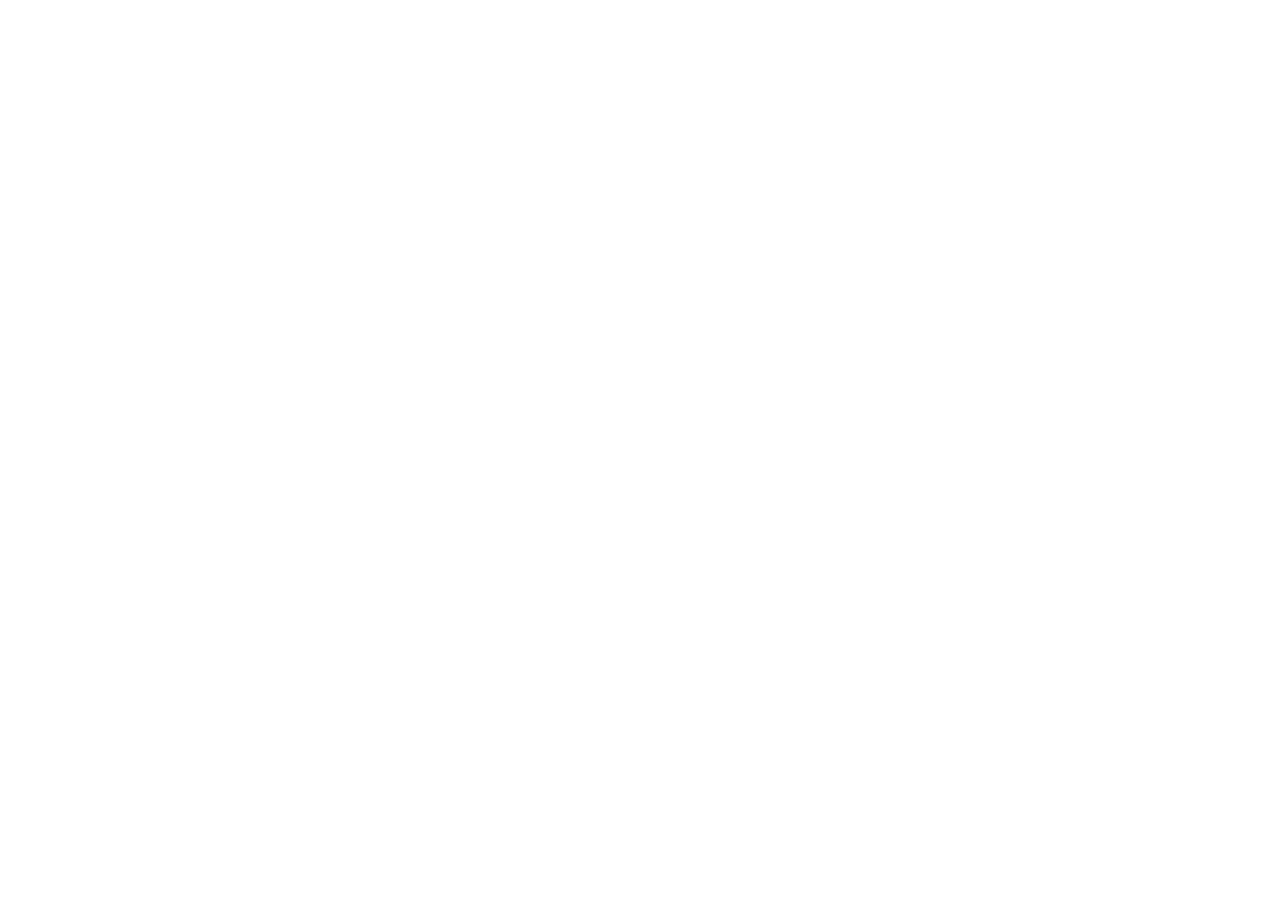
==== index.html @ b7793a12 "first commit" ====
<!DOCTYPE html>
<html lang="en">

<head>
    <meta charset="UTF-8">
    <meta http-equiv="X-UA-Compatible" content="IE=edge">
    <meta name="viewport" content="width=device-width, initial-scale=1.0">
    <title>Food network</title>
</head>

<body>

</body>

</html>
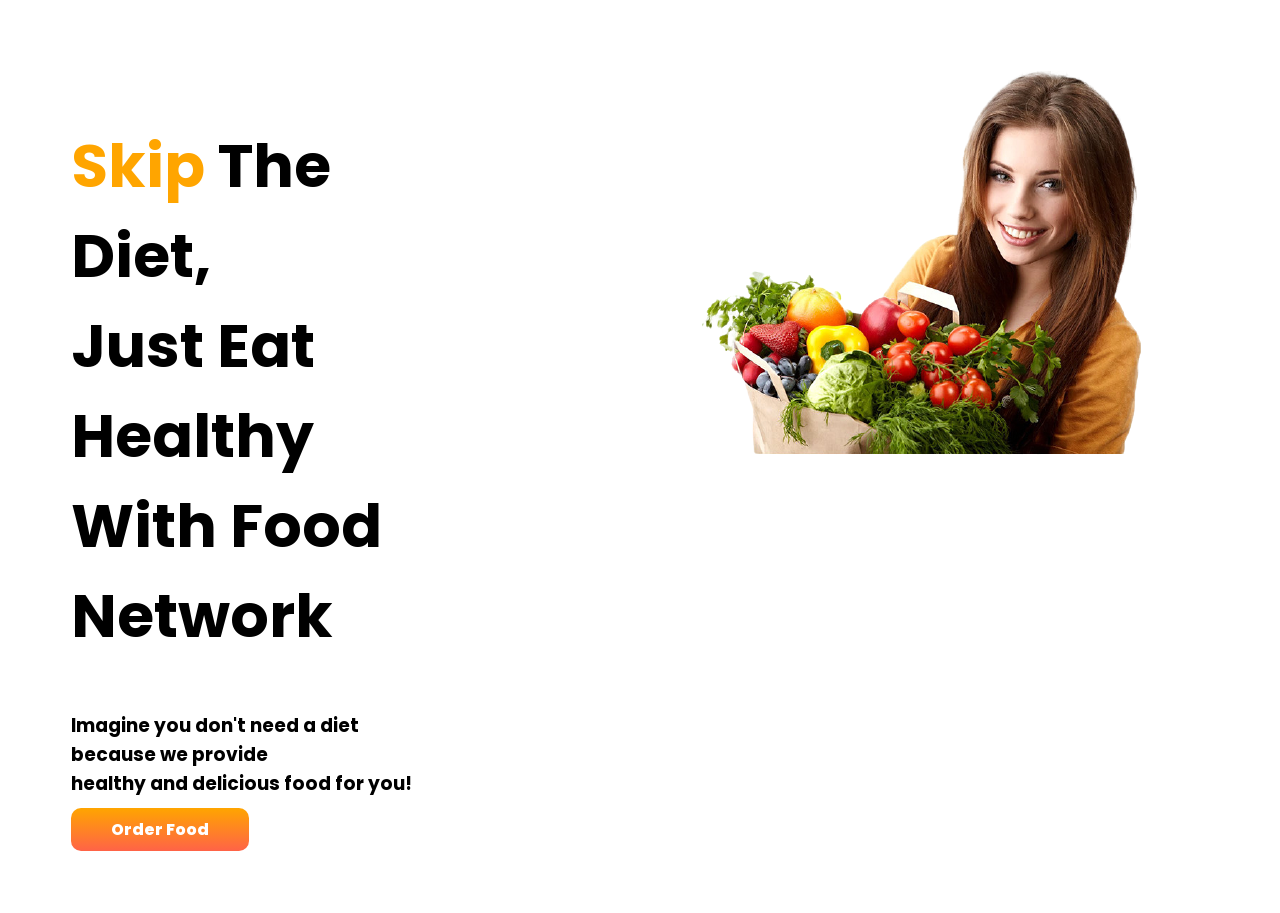
==== commit 76b380ea: "second commited" ====
--- a/index.html
+++ b/index.html
@@ -1,15 +1,33 @@
 <!DOCTYPE html>
 <html lang="en">
+
+</html>
 
 <head>
     <meta charset="UTF-8">
     <meta http-equiv="X-UA-Compatible" content="IE=edge">
     <meta name="viewport" content="width=device-width, initial-scale=1.0">
+    <link rel="preconnect" href="https://fonts.googleapis.com">
+    <link rel="preconnect" href="https://fonts.gstatic.com" crossorigin>
+    <link href="https://fonts.googleapis.com/css2?family=Poppins&display=swap" rel="stylesheet">
+    <link rel="stylesheet" href="style.css">
     <title>Food network</title>
 </head>
 
+
 <body>
+    <section>
+        <div class="half-width">
+            <h1><span id="orange">Skip</span> The Diet,<br>Just Eat Healthy<br>With Food Network</h1>
+            <h3>Imagine you don't need a diet because we provide<br>
 
+                healthy and delicious food for you!</h3>
+            <a class="link-button" target="_blank" href="https://www.healthyfood.com/">Order Food</a>
+        </div>
+        <div class="half-width"><img
+                src="images/female/kisspng-healthy-diet-food-eating-nutrition-woman-diet-5b20e260c13c04.3441013515288817607915-removebg-preview.png"
+                alt=""></div>
+    </section>
 </body>
 
 </html>
--- a/style.css
+++ b/style.css
@@ -0,0 +1,27 @@
+body{
+    font-family: 'Poppins', sans-serif;
+}
+h1{
+    font-size: 60px;
+}
+#orange{
+    color: orange;
+}
+section{
+    display: flex;
+}
+.half-width{
+    width: 60%;
+    padding: 5%;
+}
+.half-width img{
+    width: 100;
+}
+.link-button{
+    text-decoration: none;
+    background-image: linear-gradient(orange,tomato);
+    padding: 10px 40px;
+    border-radius: 10px;
+    color: white;
+    font-weight: 800;
+}
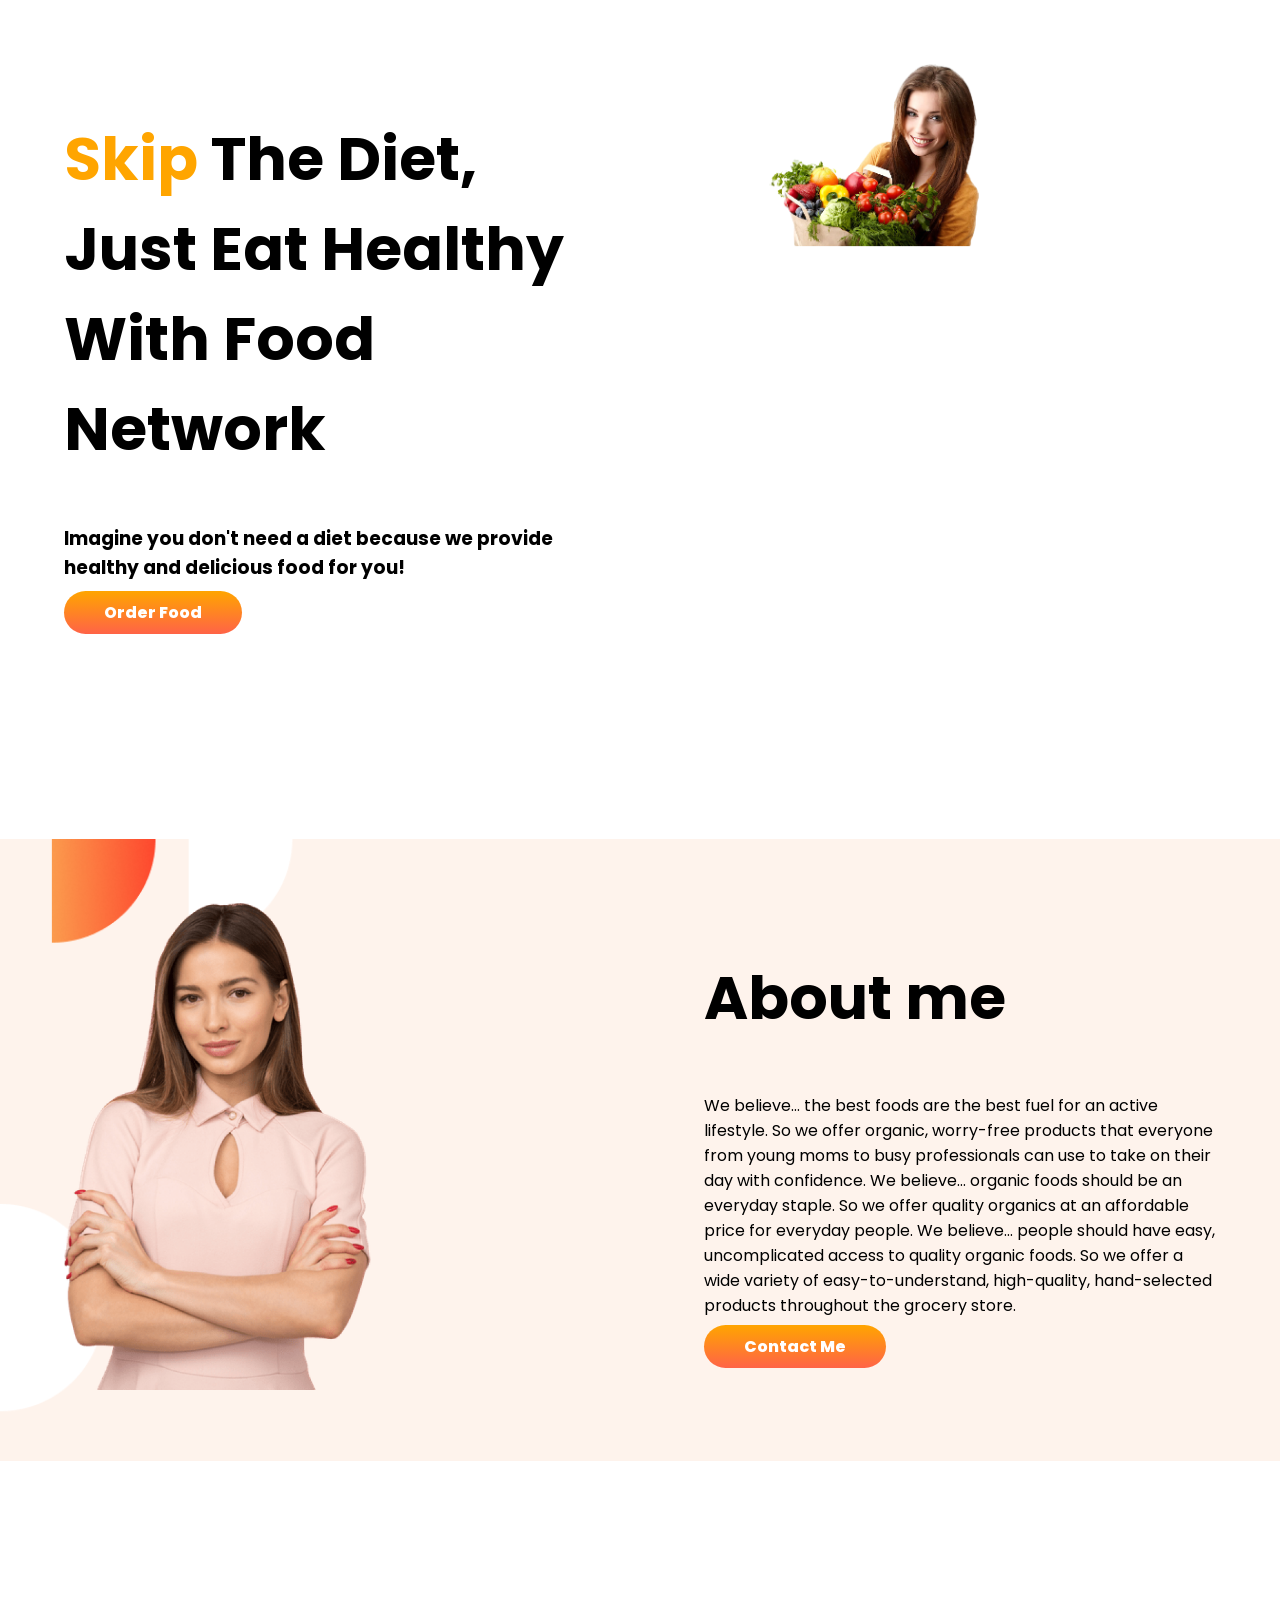
==== commit 85f722f5: "i commited" ====
--- a/index.html
+++ b/index.html
@@ -24,9 +24,30 @@
                 healthy and delicious food for you!</h3>
             <a class="link-button" target="_blank" href="https://www.healthyfood.com/">Order Food</a>
         </div>
-        <div class="half-width"><img
+        <div class="half-width "><img
                 src="images/female/kisspng-healthy-diet-food-eating-nutrition-woman-diet-5b20e260c13c04.3441013515288817607915-removebg-preview.png"
                 alt=""></div>
+    </section>
+    <section class="About-me">
+        <div class="half-width">
+            <img src="images/female/Person Image.png" alt="">
+        </div>
+        <div class="half-width">
+            <h1>About me</h1>
+            <p>We believe… the best foods are the best fuel for an active lifestyle. So we offer organic, worry-free
+                products that everyone from young moms to busy professionals can use to take on their day with
+                confidence.
+
+                We believe… organic foods should be an everyday staple. So we offer quality organics at an affordable
+                price for everyday people.
+
+                We believe… people should have easy, uncomplicated access to quality organic foods. So we offer a wide
+                variety of easy-to-understand, high-quality, hand-selected products throughout the grocery store.</p>
+
+
+
+            <a class="link-button" target="_blank" href="">Contact Me</a>
+        </div>
     </section>
 </body>
 
--- a/style.css
+++ b/style.css
@@ -1,5 +1,6 @@
 body{
     font-family: 'Poppins', sans-serif;
+    margin: 0;
 }
 h1{
     font-size: 60px;
@@ -9,19 +10,34 @@
 }
 section{
     display: flex;
+    margin-bottom: 150px;
 }
 .half-width{
     width: 60%;
     padding: 5%;
+    text-justify:normal;
 }
 .half-width img{
-    width: 100;
+    width: 60%;
+}
+.bigpicture{
+    width: 3000px;
 }
 .link-button{
     text-decoration: none;
     background-image: linear-gradient(orange,tomato);
     padding: 10px 40px;
-    border-radius: 10px;
+    border-radius: 50px;
     color: white;
     font-weight: 800;
+    
+}
+.About-me{
+    
+    background-image: url(images/shapes/7.png);
+    background-repeat: no-repeat;
+    background-size: cover;
+    
+    
+    
 }
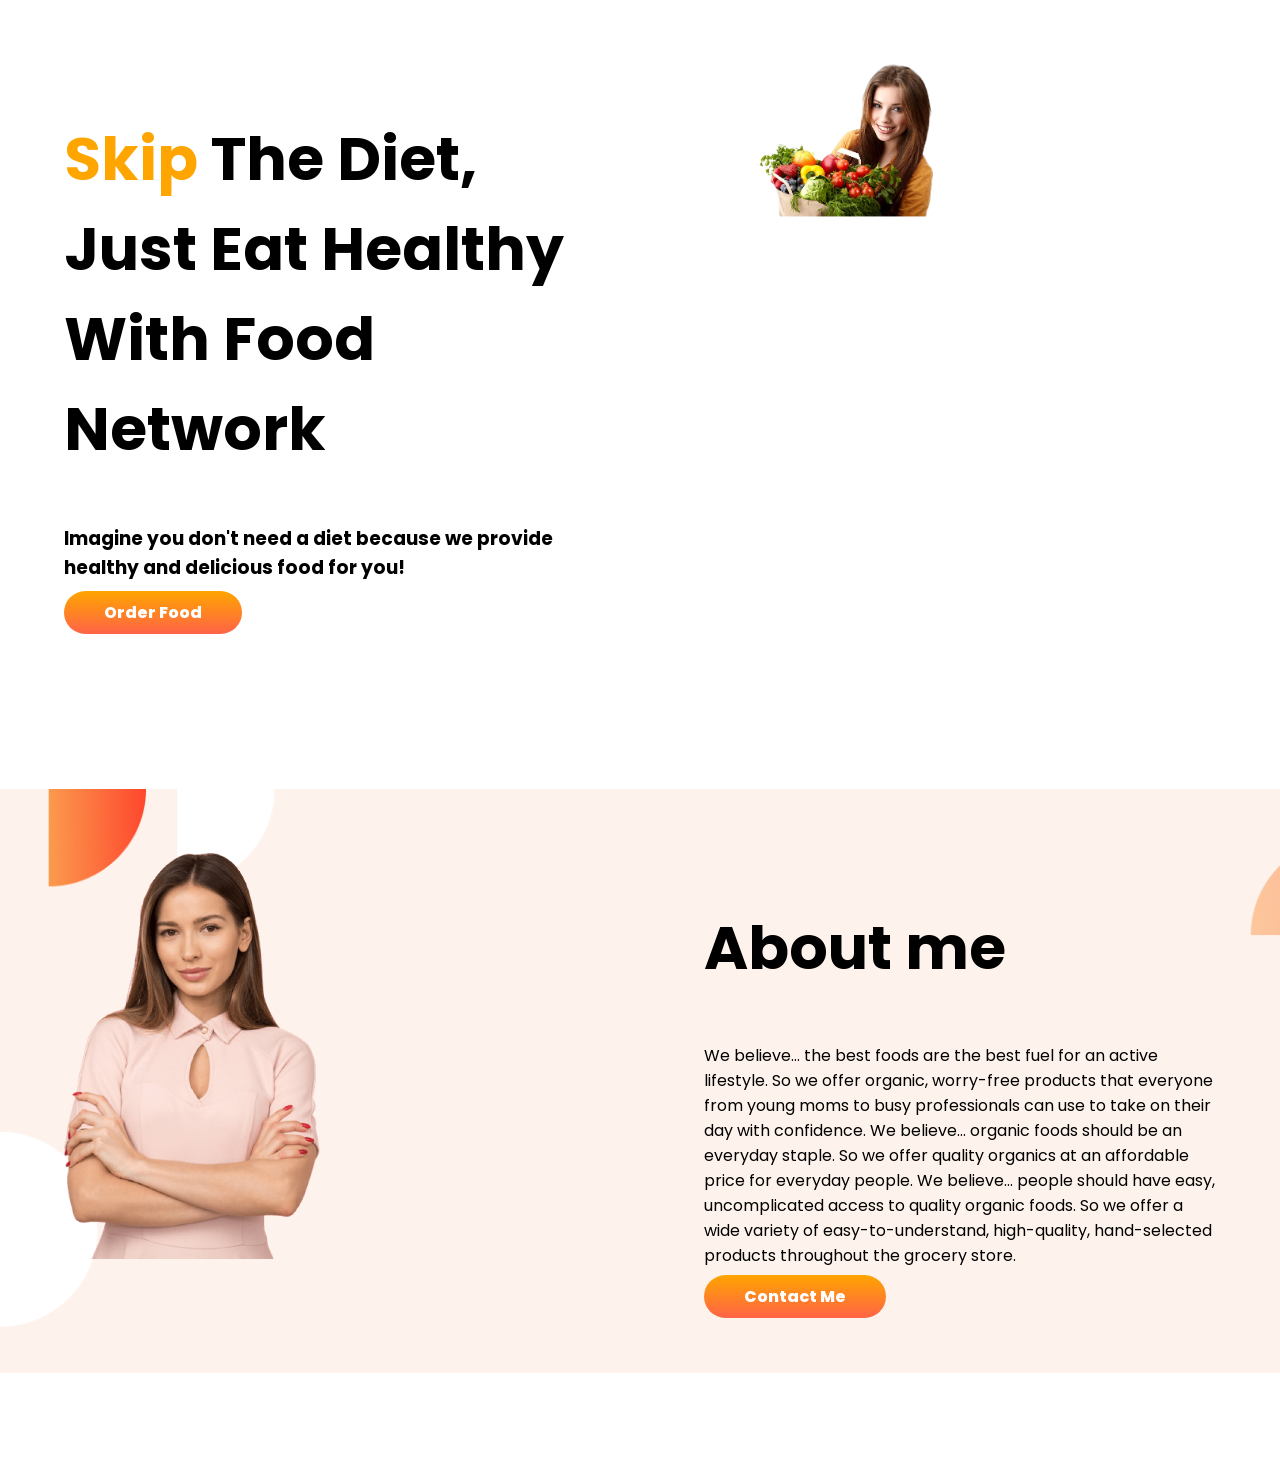
==== commit 9062d9e7: "to night commit" ====
--- a/index.html
+++ b/index.html
@@ -16,7 +16,7 @@
 
 
 <body>
-    <section>
+    <section class="Skip The Diet">
         <div class="half-width">
             <h1><span id="orange">Skip</span> The Diet,<br>Just Eat Healthy<br>With Food Network</h1>
             <h3>Imagine you don't need a diet because we provide<br>
@@ -24,14 +24,17 @@
                 healthy and delicious food for you!</h3>
             <a class="link-button" target="_blank" href="https://www.healthyfood.com/">Order Food</a>
         </div>
+
         <div class="half-width "><img
                 src="images/female/kisspng-healthy-diet-food-eating-nutrition-woman-diet-5b20e260c13c04.3441013515288817607915-removebg-preview.png"
                 alt=""></div>
     </section>
+
     <section class="About-me">
         <div class="half-width">
             <img src="images/female/Person Image.png" alt="">
         </div>
+
         <div class="half-width">
             <h1>About me</h1>
             <p>We believe… the best foods are the best fuel for an active lifestyle. So we offer organic, worry-free
@@ -46,7 +49,7 @@
 
 
 
-            <a class="link-button" target="_blank" href="">Contact Me</a>
+            <a class="link-button" target="_blank" href="https://www.healthyfood.com/">Contact Me</a>
         </div>
     </section>
 </body>
--- a/style.css
+++ b/style.css
@@ -10,19 +10,18 @@
 }
 section{
     display: flex;
-    margin-bottom: 150px;
+    margin-bottom: 100px;
 }
 .half-width{
     width: 60%;
     padding: 5%;
-    text-justify:normal;
+    
 }
 .half-width img{
-    width: 60%;
+    width: 50%;
 }
-.bigpicture{
-    width: 3000px;
-}
+
+
 .link-button{
     text-decoration: none;
     background-image: linear-gradient(orange,tomato);
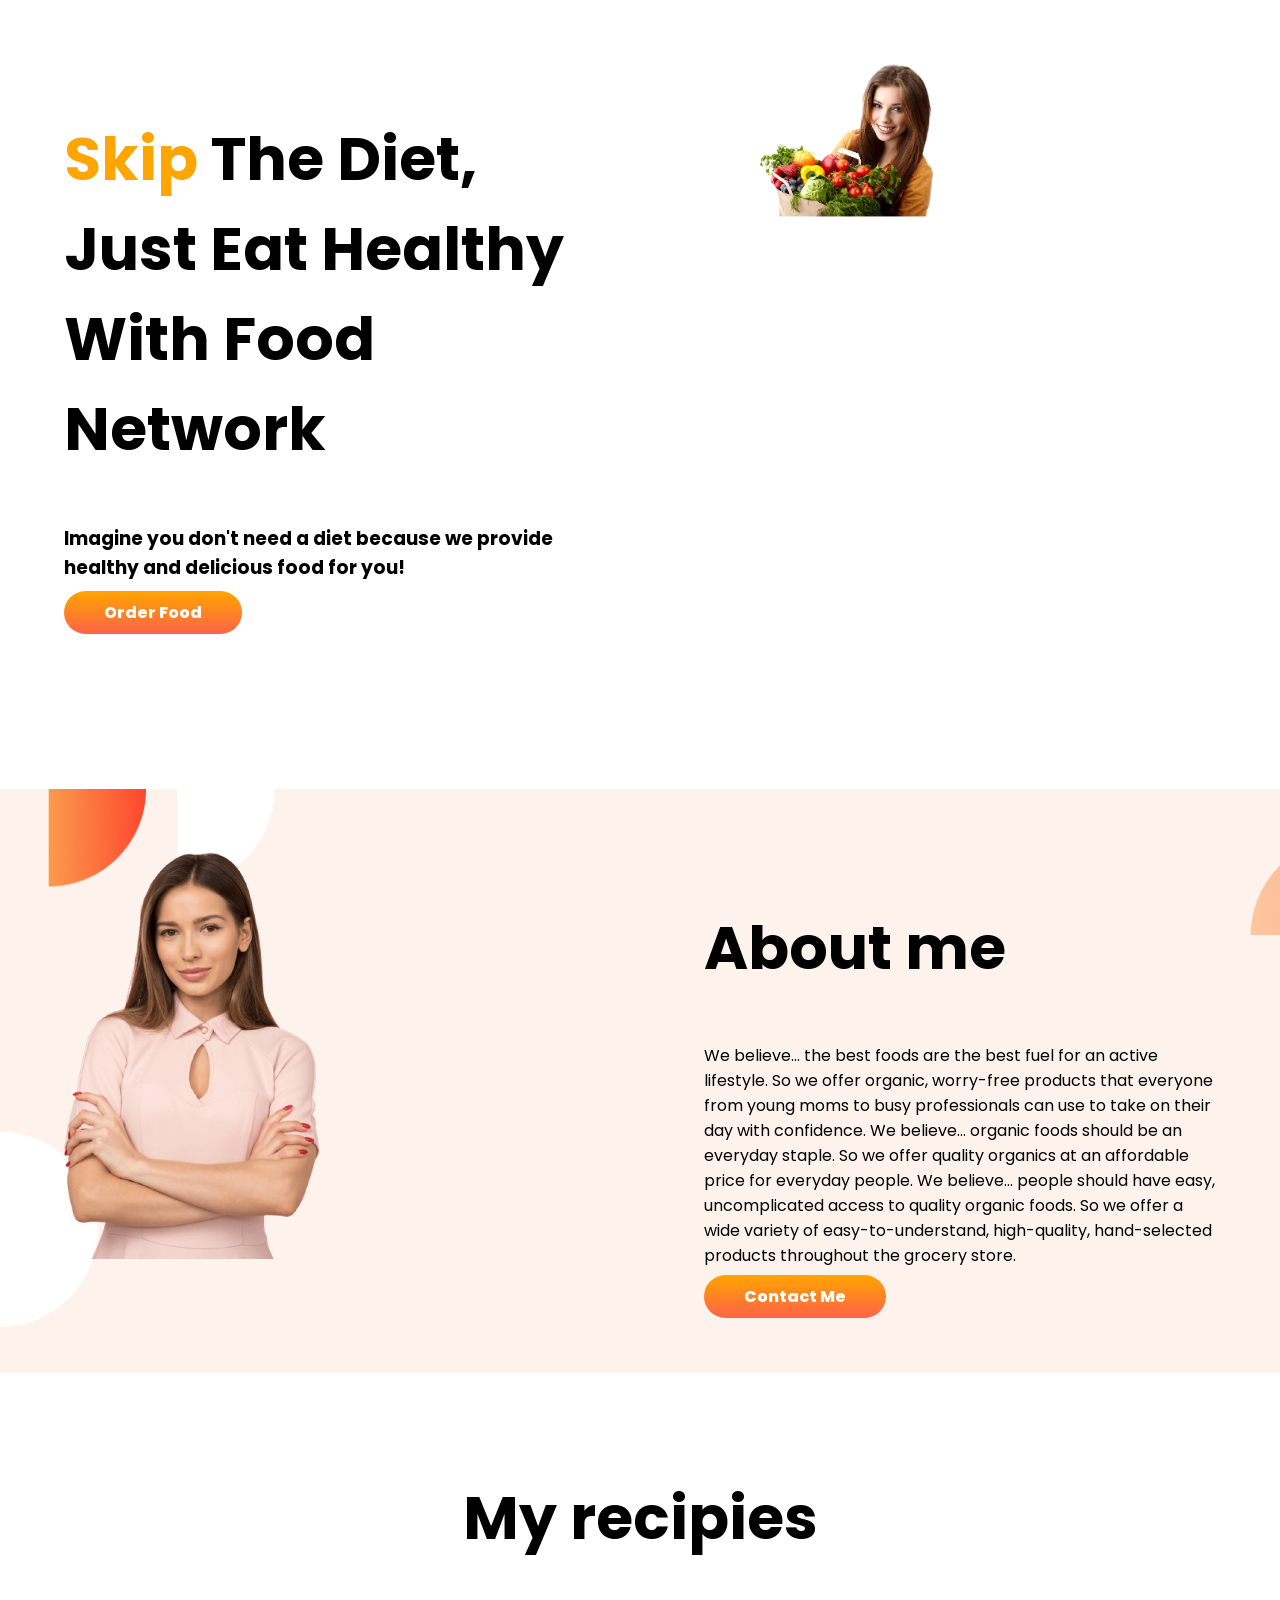
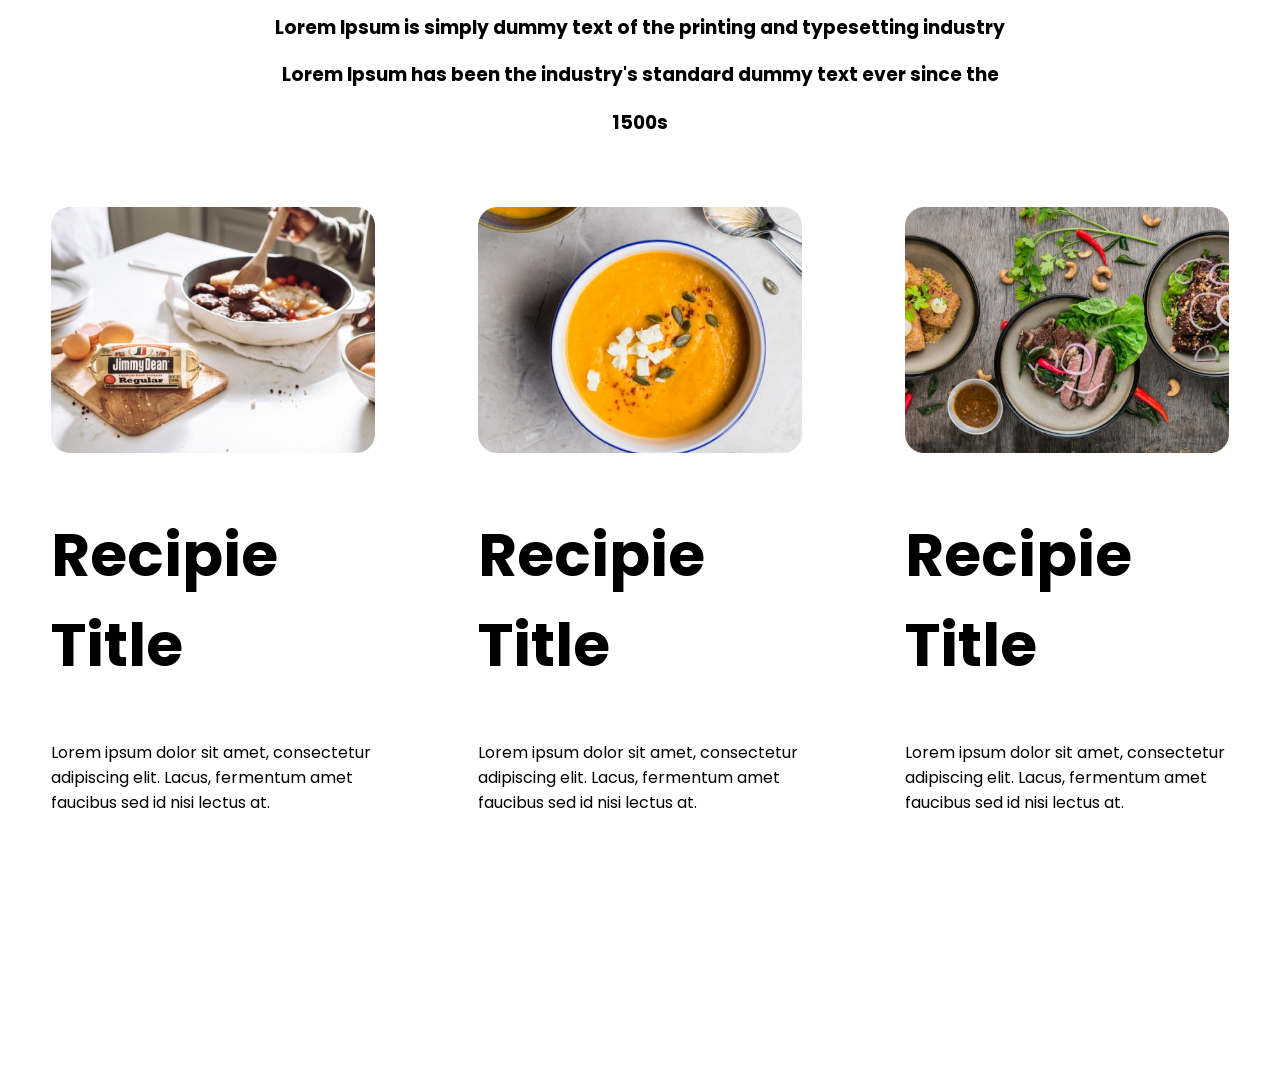
==== commit 109060fd: "finally" ====
--- a/index.html
+++ b/index.html
@@ -16,7 +16,7 @@
 
 
 <body>
-    <section class="Skip The Diet">
+    <section class="Skip The Diet section-flexi">
         <div class="half-width">
             <h1><span id="orange">Skip</span> The Diet,<br>Just Eat Healthy<br>With Food Network</h1>
             <h3>Imagine you don't need a diet because we provide<br>
@@ -30,7 +30,7 @@
                 alt=""></div>
     </section>
 
-    <section class="About-me">
+    <section class="About-me section-flexi">
         <div class="half-width">
             <img src="images/female/Person Image.png" alt="">
         </div>
@@ -52,6 +52,45 @@
             <a class="link-button" target="_blank" href="https://www.healthyfood.com/">Contact Me</a>
         </div>
     </section>
+
+    <section>
+        <h1 class="center">My recipies</h1>
+        <h3 class="center">Lorem Ipsum is simply dummy text of the printing and typesetting industry</h3>
+        <h3 class="center">Lorem Ipsum has been the industry's standard dummy text ever since the</h3>
+        <h3 class="center">1500s</h3>
+    </section>
+
+    <section class="Recipies section-flexi">
+
+
+
+        <div class="section-flexi">
+            <div class="fifty-fifty ">
+                <img src="images/food/Project Cover.jpg" alt="">
+                <h1>Recipie Title</h1>
+                <p>Lorem ipsum dolor sit amet,
+                    consectetur adipiscing elit. Lacus,
+                    fermentum amet faucibus sed id nisi
+                    lectus at.</p>
+            </div>
+            <div class="fifty-fifty">
+                <img class="border" src="images/food/Project Cover.png" alt="">
+                <h1>Recipie Title</h1>
+                <p>Lorem ipsum dolor sit amet,
+                    consectetur adipiscing elit. Lacus,
+                    fermentum amet faucibus sed id nisi
+                    lectus at.</p>
+            </div>
+            <div class="fifty-fifty">
+                <img class="border" src="images/food/Project Cover1.jpg" alt="">
+                <h1>Recipie Title</h1>
+                <p>Lorem ipsum dolor sit amet,
+                    consectetur adipiscing elit. Lacus,
+                    fermentum amet faucibus sed id nisi
+                    lectus at.</p>
+            </div>
+        </div>
+    </section>
 </body>
 
 </html>
--- a/style.css
+++ b/style.css
@@ -8,7 +8,10 @@
 #orange{
     color: orange;
 }
-section{
+.center{
+    text-align: center;
+}
+.section-flexi{
     display: flex;
     margin-bottom: 100px;
 }
@@ -20,6 +23,16 @@
 .half-width img{
     width: 50%;
 }
+
+.fifty-fifty img {
+    width: 100%;
+    
+}
+.fifty-fifty{
+    padding: 2%;
+    margin: 2%;
+}
+
 
 
 .link-button{
